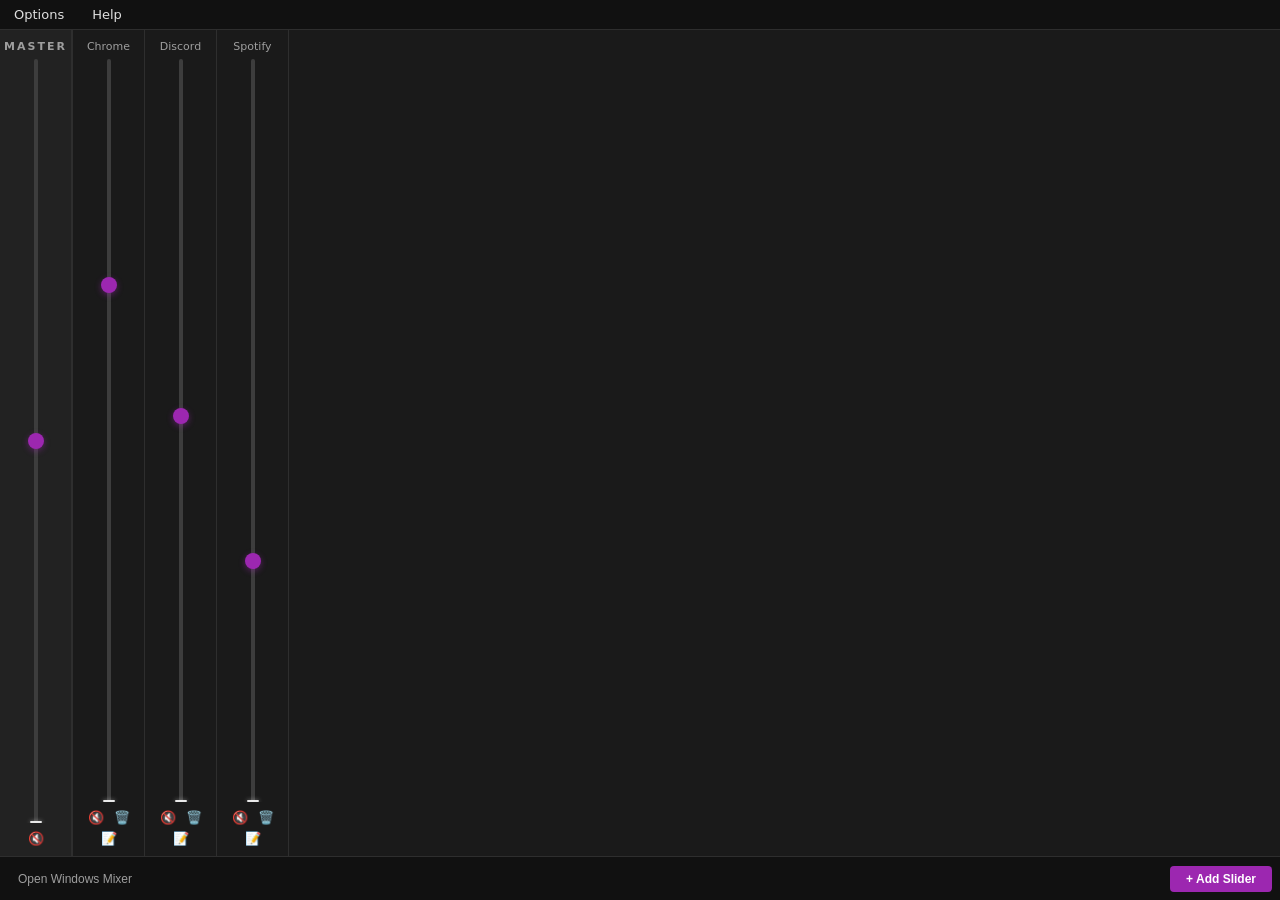
==== ui/web/index.html @ 1dc82b48 "feature: add com port detection in settings" ====
<!DOCTYPE html>
<html lang="en">
<head>
  <meta charset="UTF-8">
  <title>Blaudio</title>
  <link rel="stylesheet" href="style.css">
</head>
<body>
<div id="app">

  <!-- ── Menu bar ─────────────────────────────────────────────── -->
  <nav id="menubar">
    <div class="menu-entry">
      <span>Options</span>
      <div class="menu-drop">
        <button class="menu-action" onclick="blaudio.openSettings()">Settings</button>
        <div class="menu-sep"></div>
        <button class="menu-action" onclick="blaudio.quit()">Quit</button>
      </div>
    </div>
    <div class="menu-entry">
      <span>Help</span>
      <div class="menu-drop">
        <button class="menu-action" onclick="blaudio.about()">About</button>
      </div>
    </div>
  </nav>

  <!-- ── Mixer ────────────────────────────────────────────────── -->
  <main id="mixer">

    <!-- Master slider -->
    <div id="master-panel">
      <span class="slider-label master-label">MASTER</span>
      <div class="slider-wrapper">
        <div class="vu-meter" id="master-vu">
          <div class="vu-bar"></div>
          <div class="vu-peak"></div>
        </div>
        <span class="vol-readout"></span>
        <input id="master-slider" type="range" class="vslider"
               min="0" max="100" value="50"
               oninput="blaudio.setMasterVolume(this.value)">
      </div>
      <div class="slider-controls">
        <button id="master-mute-btn" class="icon-btn mute-btn"
                title="Mute" onclick="blaudio.toggleMasterMute()">🔇</button>
      </div>
    </div>

    <div class="panel-divider"></div>

    <!-- Dynamic sliders -->
    <section id="sliders-section">
      <div id="sliders-scroll">
        <div id="sliders-container">
          <!-- populated by app.js -->
        </div>
      </div>
    </section>

  </main>

  <!-- ── Toolbar ──────────────────────────────────────────────── -->
  <footer id="toolbar">
    <button class="btn-flat" onclick="blaudio.openMixer()">Open Windows Mixer</button>
    <span class="spacer"></span>
    <button class="btn-accent" onclick="blaudio.openAddSliderDialog()">+ Add Slider</button>
  </footer>

</div>

<!-- ── Toast ────────────────────────────────────────────────── -->
<div id="toast"></div>

<!-- ── Add Slider dialog ─────────────────────────────────────── -->
<div id="overlay" class="hidden" onclick="blaudio.closeModal(event)">
  <div id="dialog">
    <h3 id="dialog-title">Add Slider</h3>

    <label>Name</label>
    <input id="slider-name" class="dialog-input" type="text" placeholder="e.g. Gaming">

    <label>Applications</label>
    <div id="app-list"></div>

    <label>Hardware knob</label>
    <div class="detect-row">
      <span id="knob-index-label" class="detect-label">None</span>
      <button type="button" class="btn-flat detect-btn" id="knob-detect-btn"
              onclick="blaudio._startKnobDetection()">Detect</button>
      <button type="button" class="btn-flat" id="knob-clear-btn"
              onclick="blaudio._clearKnobIndex()">Clear</button>
    </div>

    <label>Hardware mute button</label>
    <div class="detect-row">
      <span id="button-index-label" class="detect-label">None</span>
      <button type="button" class="btn-flat detect-btn" id="button-detect-btn"
              onclick="blaudio._startButtonDetection()">Detect</button>
      <button type="button" class="btn-flat" id="button-clear-btn"
              onclick="blaudio._clearButtonIndex()">Clear</button>
    </div>

    <div class="dialog-actions">
      <button class="btn-flat" onclick="blaudio.closeModal()">Cancel</button>
      <button id="dialog-confirm-btn" class="btn-accent" onclick="blaudio.confirmSlider()">Add</button>
    </div>
  </div>
</div>

<!-- ── Settings panel ─────────────────────────────────────────── -->
<div id="settings-overlay" class="hidden" onclick="blaudio.closeSettings(event)">
  <div id="settings-dialog">
    <h3>Settings</h3>

    <label>Theme</label>
    <div id="theme-picker"><!-- populated by app.js --></div>

    <label>Slider layout</label>
    <div id="layout-picker">
      <button class="layout-opt" data-layout="vertical" onclick="blaudio.setLayout('vertical')">
        <span class="layout-preview layout-preview-v"><i></i><i></i><i></i></span>
        Vertical
      </button>
      <button class="layout-opt" data-layout="horizontal" onclick="blaudio.showToast('Horizontal layout coming soon')">
        <span class="layout-preview layout-preview-h"><i></i><i></i><i></i></span>
        Horizontal
      </button>
    </div>

    <label>Device</label>
    <div id="port-detect-section"><!-- populated by settings.js --></div>

    <div class="dialog-actions">
      <button class="btn-accent" onclick="blaudio.closeSettings()">Done</button>
    </div>
  </div>
</div>

<!-- Load order matters: state must be defined before modules extend it. -->
<script src="js/state.js"></script>
<script src="js/utils.js"></script>
<script src="js/api_bridge.js"></script>
<script src="js/vu_meter.js"></script>
<script src="js/master_slider.js"></script>
<script src="js/sliders.js"></script>
<script src="js/dialogs.js"></script>
<script src="js/settings.js"></script>
<script src="app.js"></script>
</body>
</html>
---- ui/web/style.css ----
/* ── Design tokens ──────────────────────────────────────────────── */
:root {
  --bg-primary:   #1a1a1a;
  --bg-secondary: #222222;
  --bg-hover:     #2a2a2a;
  --bg-toolbar:   #111111;
  --bg-input:     #2d2d2d;

  --accent:       #9C27B0;
  --accent-rgb:   156, 39, 176;
  --accent-hover: #AB47BC;
  --danger:       #e53935;

  --text-primary:   #e0e0e0;
  --text-secondary: #9e9e9e;
  --text-muted:     #4a4a4a;

  --divider:      #2e2e2e;
  --slider-track: #3d3d3d;

  --radius: 4px;
  --ease:   0.15s ease;

  --vu-low:    #00e676;
  --vu-mid:    #ffee58;
  --vu-hi:     #ff9800;
  --vu-peak:   #f44336;
  --vu-tick:   rgba(255,255,255,0.9);
  --vu-tick-glow: rgba(255,255,255,0.5);
}

/* ── Reset ──────────────────────────────────────────────────────── */
*, *::before, *::after { box-sizing: border-box; margin: 0; padding: 0; }

body {
  background: var(--bg-primary);
  color: var(--text-primary);
  font-family: -apple-system, system-ui, 'Segoe UI', sans-serif;
  font-size: 13px;
  height: 100vh;
  overflow: hidden;
  user-select: none;
  -webkit-user-select: none;
}

/* ── App shell ──────────────────────────────────────────────────── */
#app {
  display: flex;
  flex-direction: column;
  height: 100vh;
}

/* ── Menu bar ───────────────────────────────────────────────────── */
#menubar {
  background: var(--bg-toolbar);
  border-bottom: 1px solid var(--divider);
  display: flex;
  height: 30px;
  flex-shrink: 0;
  position: relative;
  z-index: 10;
}

.menu-entry {
  position: relative;
  display: flex;
  align-items: center;
  padding: 0 14px;
  cursor: default;
  color: var(--text-primary);
  font-size: 13px;
}
.menu-entry:hover { background: rgba(255,255,255,0.07); }

.menu-drop {
  display: none;
  position: absolute;
  top: 100%;
  left: 0;
  min-width: 160px;
  background: var(--bg-secondary);
  border: 1px solid var(--divider);
  border-radius: var(--radius);
  box-shadow: 0 8px 24px rgba(0,0,0,0.6);
  padding: 4px 0;
}
.menu-entry:hover .menu-drop { display: block; }

.menu-action {
  display: block;
  width: 100%;
  padding: 8px 16px;
  background: none;
  border: none;
  color: var(--text-primary);
  font-size: 13px;
  text-align: left;
  cursor: pointer;
}
.menu-action:hover:not(:disabled) { background: rgba(var(--accent-rgb), 0.18); color: #fff; }
.menu-action:disabled { color: var(--text-muted); cursor: default; }

.menu-sep { height: 1px; background: var(--divider); margin: 4px 0; }

/* ── Mixer ──────────────────────────────────────────────────────── */
#mixer {
  flex: 1;
  display: flex;
  min-height: 0;
}

/* Master panel */
#master-panel {
  width: 72px;
  min-width: 72px;
  flex-shrink: 0;
  display: flex;
  flex-direction: column;
  align-items: center;
  padding: 10px 4px 8px;
  background: var(--bg-secondary);
  border-right: 1px solid var(--divider);
}

.master-label {
  font-size: 9px;
  letter-spacing: 2px;
  font-weight: 700;
  color: var(--accent);
  flex-shrink: 0;
  margin-bottom: 8px;
}

.panel-divider {
  width: 1px;
  background: var(--divider);
  flex-shrink: 0;
}

/* Sliders scroll area */
#sliders-section {
  flex: 1;
  display: flex;
  overflow: hidden;
}

#sliders-scroll {
  flex: 1;
  overflow-x: auto;
  overflow-y: hidden;
}

#sliders-scroll::-webkit-scrollbar        { height: 4px; }
#sliders-scroll::-webkit-scrollbar-track  { background: var(--bg-primary); }
#sliders-scroll::-webkit-scrollbar-thumb  { background: var(--accent); border-radius: 2px; }

#sliders-container {
  display: flex;
  height: 100%;
}

/* Dynamic slider columns */
.slider-col {
  width: 72px;
  min-width: 72px;
  flex-shrink: 0;
  display: flex;
  flex-direction: column;
  align-items: center;
  padding: 10px 4px 8px;
  border-right: 1px solid var(--divider);
  transition: background var(--ease);
}
.slider-col:hover { background: var(--bg-hover); }

.slider-label {
  font-size: 11px;
  color: var(--text-secondary);
  overflow: hidden;
  text-overflow: ellipsis;
  white-space: nowrap;
  max-width: 64px;
  text-align: center;
  flex-shrink: 0;
  margin-bottom: 6px;
  transition: color var(--ease);
}
.slider-col.muted .slider-label { color: var(--text-muted); }

/* Slider wrapper */
.slider-wrapper {
  flex: 1;
  display: flex;
  align-items: center;
  justify-content: center;
  min-height: 0;
  width: 100%;
  /* Establishes a size containment context so the child vslider can use
     cqh (container-query height) to fill this wrapper without JS.       */
  container-type: size;
}

/* ── Vertical range input ───────────────────────────────────────── */
.vslider {
  writing-mode: vertical-lr;
  direction: rtl;
  -webkit-appearance: none;
  appearance: none;
  background: transparent;
  cursor: pointer;
  padding: 0;
  /* In writing-mode:vertical-lr, CSS height = physical width (visual thickness)
     and CSS width = physical height (visual length).
     100cqh = 100% of the .slider-wrapper container's physical height, which
     resolves to the visual length we want — no JS needed.                       */
  height: 100%;
  /* width: 100cqh; */
}

.vslider::-webkit-slider-runnable-track {
  background: var(--slider-track);
  /* height here = physical width of the track (its visual thickness).
     width:4px would set the inline/vertical dimension to 4px, making the
     track only 4px tall — wrong. height:4px gives a 4px-thick track.      */
  /* height: 4px; */
  border-radius: 10px;
  width: 4px;
}

.vslider::-webkit-slider-thumb {
  -webkit-appearance: none;
  width: 16px;
  height: 16px;
  border-radius: 50%;
  background: var(--accent);
  cursor: pointer;
  box-shadow: 0 2px 6px rgba(var(--accent-rgb), 0.45);
  transition: transform var(--ease), box-shadow var(--ease);
  margin-left: -6px;
  
}
.vslider:hover::-webkit-slider-thumb {
  transform: scale(1.25);
  box-shadow: 0 2px 12px rgba(var(--accent-rgb), 0.65);
}
.vslider:disabled { cursor: not-allowed; opacity: 0.35; }

/* ── VU Meter ───────────────────────────────────────────────────── */
.slider-wrapper { position: relative; }

.vu-meter {
  position: absolute;
  inset: 0;
  pointer-events: none;
  overflow: hidden;
}

/* Bar: full-height element scaled from 0→1 at the bottom.
   Gradient covers the full extent so green/yellow/red always
   appear at the correct intensity levels regardless of peak value. */
.vu-bar {
  position: absolute;
  bottom: 0; left: 50%;
  width: 6px; height: 100%;
  transform-origin: bottom center;
  transform: translateX(-50%) scaleY(0);
  will-change: transform;
  transition: transform 0.04s linear;
  border-radius: 3px 3px 0 0;
  background: linear-gradient(
    to top,
    var(--vu-low)  0%, var(--vu-low)  55%,
    var(--vu-mid)  72%,
    var(--vu-hi)   86%,
    var(--vu-peak) 100%
  );
}

/* Peak-hold tick — floats at the highest recent level, then falls */
.vu-peak {
  position: absolute;
  left: 50%;
  bottom: 0%;
  width: 12px; height: 2px;
  border-radius: 1px;
  transform: translateX(-50%);
  background: var(--vu-tick);
  box-shadow: 0 0 4px var(--vu-tick-glow);
  will-change: bottom;
  transition: bottom 0.4s ease-out;
}

/* Horizontal layout overrides */
body.layout-horizontal .vu-bar {
  bottom: auto; top: 50%; left: 0;
  width: 100%; height: 6px;
  transform-origin: left center;
  transform: translateY(-50%) scaleX(0);
  border-radius: 0 3px 3px 0;
  background: linear-gradient(
    to right,
    var(--vu-low)  0%, var(--vu-low)  55%,
    var(--vu-mid)  72%,
    var(--vu-hi)   86%,
    var(--vu-peak) 100%
  );
  transition: transform 0.04s linear;
}
body.layout-horizontal .vu-peak {
  bottom: auto; top: 50%; left: 0%;
  width: 2px; height: 12px;
  transform: translateY(-50%);
  transition: left 0.4s ease-out;
}

/* ── Volume readout ─────────────────────────────────────────────── */
.vol-readout {
  position: absolute;
  left: 50%; top: 50%;
  transform: translate(-50%, -50%);
  font-size: 12px; font-weight: 700;
  color: #fff;
  background: rgba(0,0,0,0.55);
  padding: 3px 7px;
  border-radius: 4px;
  opacity: 0;
  transition: opacity 0.15s ease;
  pointer-events: none;
  z-index: 5;
  white-space: nowrap;
}
.vol-readout.visible { opacity: 1; }

/* ── Drag-to-reorder ────────────────────────────────────────────── */
.slider-label         { cursor: grab; }
.slider-label:active  { cursor: grabbing; }
.slider-col.dragging  { opacity: 0.25; cursor: grabbing; }

/* ── Slider controls ────────────────────────────────────────────── */
.slider-controls {
  display: flex;
  flex-wrap: wrap;
  align-items: center;
  justify-content: center;
  flex-shrink: 0;
  margin-top: 6px;
  gap: 2px;
  width: 100%;
}

.icon-btn {
  background: none;
  border: none;
  cursor: pointer;
  font-size: 13px;
  line-height: 1;
  padding: 3px 4px;
  border-radius: var(--radius);
  color: var(--text-muted);
  transition: color var(--ease), background var(--ease);
}
.icon-btn:hover {
  background: rgba(255,255,255,0.08);
  color: var(--text-primary);
}
.icon-btn.mute-btn.active { color: var(--danger); }

/* ── Toolbar ────────────────────────────────────────────────────── */
#toolbar {
  height: 44px;
  background: var(--bg-toolbar);
  border-top: 1px solid var(--divider);
  display: flex;
  align-items: center;
  padding: 0 8px;
  gap: 8px;
  flex-shrink: 0;
}

.spacer { flex: 1; }

.btn-flat {
  background: none;
  border: none;
  color: var(--text-secondary);
  font-size: 12px;
  cursor: pointer;
  padding: 6px 10px;
  border-radius: var(--radius);
  transition: color var(--ease), background var(--ease);
}
.btn-flat:hover { color: var(--text-primary); background: rgba(255,255,255,0.06); }

.btn-accent {
  background: var(--accent);
  color: #fff;
  border: none;
  font-size: 12px;
  font-weight: 600;
  cursor: pointer;
  padding: 6px 16px;
  border-radius: var(--radius);
  transition: background var(--ease), box-shadow var(--ease);
}
.btn-accent:hover {
  background: var(--accent-hover);
  box-shadow: 0 2px 10px rgba(var(--accent-rgb), 0.45);
}

/* ── Toast ──────────────────────────────────────────────────────── */
#toast {
  position: fixed;
  bottom: 54px;
  left: 50%;
  transform: translateX(-50%);
  background: var(--accent);
  color: #fff;
  padding: 7px 18px;
  border-radius: 20px;
  font-size: 12px;
  pointer-events: none;
  opacity: 0;
  transition: opacity 0.2s ease;
  z-index: 200;
  white-space: nowrap;
  box-shadow: 0 4px 14px rgba(var(--accent-rgb), 0.5);
}
#toast.visible { opacity: 0.95; }

/* ── Dialog ─────────────────────────────────────────────────────── */
#overlay {
  position: fixed;
  inset: 0;
  background: rgba(0,0,0,0.65);
  display: flex;
  align-items: center;
  justify-content: center;
  z-index: 100;
}
#overlay.hidden { display: none; }

#dialog {
  background: var(--bg-secondary);
  border: 1px solid var(--divider);
  border-radius: 8px;
  padding: 24px;
  width: 340px;
  max-height: 80vh;
  overflow-y: auto;
  display: flex;
  flex-direction: column;
  gap: 8px;
}
#dialog h3 { font-size: 15px; font-weight: 600; margin-bottom: 4px; }

#dialog label {
  font-size: 9px;
  letter-spacing: 1.5px;
  text-transform: uppercase;
  color: var(--accent);
  font-weight: 700;
  margin-top: 4px;
}

.dialog-input, .dialog-select {
  width: 100%;
  background: var(--bg-input);
  border: 1px solid var(--divider);
  border-radius: var(--radius);
  color: var(--text-primary);
  font-size: 13px;
  padding: 8px 10px;
  outline: none;
  transition: border-color var(--ease);
}
.dialog-input:focus, .dialog-select:focus { border-color: var(--accent); }
.dialog-select { cursor: pointer; }

#app-list {
  background: var(--bg-input);
  border: 1px solid var(--divider);
  border-radius: var(--radius);
  max-height: 180px;
  overflow-y: auto;
}
#app-list::-webkit-scrollbar       { width: 4px; }
#app-list::-webkit-scrollbar-track { background: transparent; }
#app-list::-webkit-scrollbar-thumb { background: var(--accent); border-radius: 2px; }

.app-entry {
  display: flex;
  align-items: center;
  gap: 10px;
  padding: 7px 10px;
  cursor: pointer;
  font-size: 12px;
  color: var(--text-primary);
  transition: background var(--ease);
}
.app-entry:hover { background: rgba(255,255,255,0.05); }
.app-entry input[type="checkbox"] {
  accent-color: var(--accent);
  width: 14px;
  height: 14px;
  cursor: pointer;
  flex-shrink: 0;
}

.dialog-actions {
  display: flex;
  justify-content: flex-end;
  gap: 8px;
  margin-top: 8px;
}

/* ═══════════════════════════════════════════════════════════════════
   THEMES
═══════════════════════════════════════════════════════════════════ */

/* ── Light ───────────────────────────────────────────────────────── */
[data-theme="light"] {
  --bg-primary:     #f4f4f5;
  --bg-secondary:   #ffffff;
  --bg-hover:       #eaeaec;
  --bg-toolbar:     #e2e2e6;
  --bg-input:       #ededf0;
  --accent:         #9C27B0;
  --accent-rgb:     156, 39, 176;
  --accent-hover:   #7B1FA2;
  --danger:         #d32f2f;
  --text-primary:   #1a1a1a;
  --text-secondary: #5a5a5a;
  --text-muted:     #b4b4b4;
  --divider:        #d4d4d8;
  --slider-track:   #c8c8cc;

  --vu-low:    #00c853;
  --vu-mid:    #f9a825;
  --vu-hi:     #e65100;
  --vu-peak:   #c62828;
  --vu-tick:   rgba(30,30,30,0.85);
  --vu-tick-glow: rgba(0,0,0,0.2);
}
[data-theme="light"] .menu-entry:hover                { background: rgba(0,0,0,0.06); }
[data-theme="light"] .menu-drop                       { box-shadow: 0 8px 24px rgba(0,0,0,0.12); }
[data-theme="light"] .menu-action:hover:not(:disabled){ background: rgba(var(--accent-rgb),0.1); }
[data-theme="light"] .slider-col:hover                { background: rgba(0,0,0,0.04); }
[data-theme="light"] .icon-btn:hover                  { background: rgba(0,0,0,0.07); }
[data-theme="light"] .btn-flat:hover                  { background: rgba(0,0,0,0.06); }
[data-theme="light"] .app-entry:hover                 { background: rgba(0,0,0,0.04); }
[data-theme="light"] #overlay                         { background: rgba(0,0,0,0.35); }
[data-theme="light"] #settings-overlay               { background: rgba(0,0,0,0.35); }

/* ── Ocean ───────────────────────────────────────────────────────── */
[data-theme="ocean"] {
  --bg-primary:     #0d1b2a;
  --bg-secondary:   #0f2236;
  --bg-hover:       #163047;
  --bg-toolbar:     #080e18;
  --bg-input:       #163047;
  --accent:         #00BCD4;
  --accent-rgb:     0, 188, 212;
  --accent-hover:   #26C6DA;
  --danger:         #ef5350;
  --text-primary:   #d6eeff;
  --text-secondary: #6aabcc;
  --text-muted:     #2a4a6a;
  --divider:        #18354f;
  --slider-track:   #18354f;

  --vu-low:    #00e5ff;
  --vu-mid:    #fff176;
  --vu-hi:     #ff9800;
  --vu-peak:   #ef5350;
}

/* ── Synthwave ───────────────────────────────────────────────────── */
[data-theme="synthwave"] {
  --bg-primary:     #0a0010;
  --bg-secondary:   #110022;
  --bg-hover:       #1d0038;
  --bg-toolbar:     #050008;
  --bg-input:       #16002a;
  --accent:         #e040fb;
  --accent-rgb:     224, 64, 251;
  --accent-hover:   #ea80fc;
  --danger:         #ff5370;
  --text-primary:   #f0e0ff;
  --text-secondary: #b080d0;
  --text-muted:     #5a2878;
  --divider:        #280050;
  --slider-track:   #200040;

  --vu-low:    #00ff9f;
  --vu-mid:    #f9f871;
  --vu-hi:     #e040fb;
  --vu-peak:   #ff1744;
}
/* scanline shimmer */
[data-theme="synthwave"] body::before {
  content: '';
  position: fixed;
  inset: 0;
  background: repeating-linear-gradient(
    0deg,
    transparent,
    transparent 2px,
    rgba(224, 64, 251, 0.018) 2px,
    rgba(224, 64, 251, 0.018) 4px
  );
  pointer-events: none;
  z-index: 999;
}
[data-theme="synthwave"] .master-label {
  text-shadow: 0 0 8px var(--accent), 0 0 20px rgba(var(--accent-rgb), 0.6);
}
[data-theme="synthwave"] .vslider::-webkit-slider-thumb {
  box-shadow: 0 0 8px rgba(var(--accent-rgb), 0.9), 0 0 22px rgba(var(--accent-rgb), 0.5);
}
[data-theme="synthwave"] #menubar {
  border-bottom-color: rgba(var(--accent-rgb), 0.5);
  box-shadow: 0 1px 16px rgba(var(--accent-rgb), 0.15);
}
[data-theme="synthwave"] #toolbar {
  border-top-color: rgba(var(--accent-rgb), 0.5);
  box-shadow: 0 -1px 16px rgba(var(--accent-rgb), 0.15);
}
[data-theme="synthwave"] .btn-accent              { box-shadow: 0 0 12px rgba(var(--accent-rgb), 0.5); }
[data-theme="synthwave"] .btn-accent:hover        { box-shadow: 0 0 22px rgba(var(--accent-rgb), 0.75); }
[data-theme="synthwave"] #toast                   { box-shadow: 0 0 18px rgba(var(--accent-rgb), 0.7); }

/* ═══════════════════════════════════════════════════════════════════
   HORIZONTAL LAYOUT
═══════════════════════════════════════════════════════════════════ */

body.layout-horizontal #mixer         { flex-direction: column; }
body.layout-horizontal .panel-divider { width: 100%; height: 1px; min-height: 1px; }

/* Master and slider rows share the same row shape */
body.layout-horizontal #master-panel,
body.layout-horizontal .slider-col {
  width: 100%;
  min-width: 0;
  height: 58px;
  min-height: 58px;
  flex-direction: row;
  align-items: center;
  padding: 0 12px;
  border-right: none;
  border-bottom: 1px solid var(--divider);
  gap: 10px;
}

/* Labels: fixed-width right-aligned column */
body.layout-horizontal .slider-label {
  width: 80px;
  min-width: 80px;
  max-width: 80px;
  text-align: right;
  margin-bottom: 0;
}

/* Wrapper expands to fill row */
body.layout-horizontal .slider-wrapper {
  flex: 1;
  height: 36px;
  min-height: 0;
  container-type: inline-size;
}

/* Range input: switch to horizontal writing mode */
body.layout-horizontal .vslider {
  writing-mode: horizontal-tb;
  direction: ltr;
  -webkit-appearance: none;
  appearance: none;
  width: 100%;
  height: auto;
}
body.layout-horizontal .vslider::-webkit-slider-runnable-track {
  height: 4px;
  width: auto;
}
body.layout-horizontal .vslider::-webkit-slider-thumb {
  margin-left: 0;
  margin-top: -6px; /* (16px thumb − 4px track) / 2 */
}

/* Controls: inline, no top margin */
body.layout-horizontal .slider-controls {
  margin-top: 0;
  margin-left: 4px;
  flex-wrap: nowrap;
}

/* Scroll: vertical */
body.layout-horizontal #sliders-section { flex: 1; overflow: hidden; }
body.layout-horizontal #sliders-scroll  { overflow-x: hidden; overflow-y: auto; height: 100%; }
body.layout-horizontal #sliders-scroll::-webkit-scrollbar        { width: 4px; }
body.layout-horizontal #sliders-scroll::-webkit-scrollbar-track  { background: var(--bg-primary); }
body.layout-horizontal #sliders-scroll::-webkit-scrollbar-thumb  { background: var(--accent); border-radius: 2px; }
body.layout-horizontal #sliders-container { flex-direction: column; height: auto; width: 100%; }

/* ═══════════════════════════════════════════════════════════════════
   SETTINGS PANEL
═══════════════════════════════════════════════════════════════════ */

#settings-overlay {
  position: fixed;
  inset: 0;
  background: rgba(0,0,0,0.65);
  display: flex;
  align-items: center;
  justify-content: center;
  z-index: 100;
}
#settings-overlay.hidden { display: none; }

#settings-dialog {
  background: var(--bg-secondary);
  border: 1px solid var(--divider);
  border-radius: 8px;
  padding: 24px;
  width: 360px;
  max-height: 80vh;
  overflow-y: auto;
  display: flex;
  flex-direction: column;
  gap: 8px;
}
#settings-dialog h3 { font-size: 15px; font-weight: 600; margin-bottom: 4px; }
#settings-dialog label {
  font-size: 9px;
  letter-spacing: 1.5px;
  text-transform: uppercase;
  color: var(--accent);
  font-weight: 700;
  margin-top: 6px;
}

/* Theme cards */
#theme-picker {
  display: grid;
  grid-template-columns: 1fr 1fr;
  gap: 8px;
}

.theme-card {
  display: flex;
  flex-direction: column;
  align-items: center;
  gap: 6px;
  padding: 8px;
  background: var(--bg-input);
  border: 2px solid var(--divider);
  border-radius: 6px;
  cursor: pointer;
  color: var(--text-primary);
  font-size: 11px;
  font-weight: 500;
  transition: border-color var(--ease), background var(--ease);
}
.theme-card:hover  { border-color: var(--accent); background: var(--bg-hover); }
.theme-card.active { border-color: var(--accent); }

.theme-swatch {
  display: block;
  width: 100%;
  height: 30px;
  border-radius: 4px;
}

/* Layout picker */
#layout-picker { display: flex; gap: 8px; }

.layout-opt {
  flex: 1;
  display: flex;
  flex-direction: column;
  align-items: center;
  gap: 6px;
  padding: 10px 8px;
  background: var(--bg-input);
  border: 2px solid var(--divider);
  border-radius: 6px;
  cursor: pointer;
  color: var(--text-primary);
  font-size: 11px;
  font-weight: 500;
  transition: border-color var(--ease), background var(--ease);
}
.layout-opt:hover  { border-color: var(--accent); background: var(--bg-hover); }
.layout-opt.active { border-color: var(--accent); }

/* CSS mini-previews for layout buttons */
.layout-preview { display: flex; gap: 4px; height: 30px; width: 54px; }
.layout-preview i { display: block; border-radius: 2px; background: var(--accent); opacity: 0.8; }

.layout-preview-v               { flex-direction: row; align-items: flex-end; }
.layout-preview-v i             { width: 14px; }
.layout-preview-v i:nth-child(1){ height: 60%; }
.layout-preview-v i:nth-child(2){ height: 100%; }
.layout-preview-v i:nth-child(3){ height: 40%; }

.layout-preview-h               { flex-direction: column; justify-content: center; align-items: flex-start; gap: 4px; }
.layout-preview-h i             { height: 7px; }
.layout-preview-h i:nth-child(1){ width: 65%; }
.layout-preview-h i:nth-child(2){ width: 100%; }
.layout-preview-h i:nth-child(3){ width: 50%; }

/* ── Hardware button detect row ─────────────────────────────────── */
.detect-row   { display: flex; align-items: center; gap: 8px; }
.detect-label { flex: 1; font-size: 0.85rem; color: var(--text-muted, #888); }

.detect-btn.detecting {
  color: var(--accent);
  border-color: var(--accent);
  animation: detect-pulse 1s ease-in-out infinite;
}

@keyframes detect-pulse {
  0%, 100% { opacity: 1; }
  50%       { opacity: 0.45; }
}
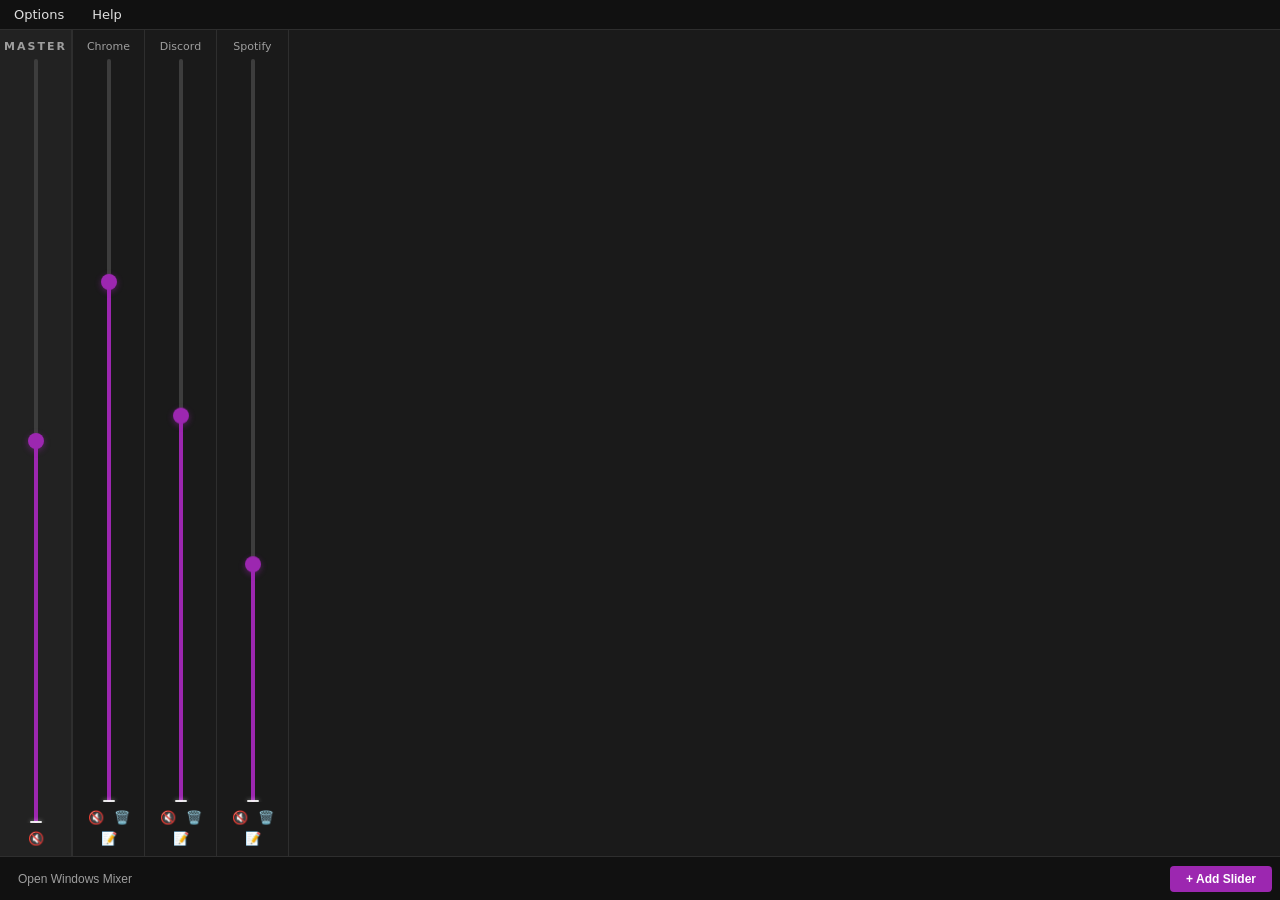
==== commit 3102b9fd: "refactor: switch to noUiSlider" ====
--- a/ui/web/index.html
+++ b/ui/web/index.html
@@ -3,6 +3,7 @@
 <head>
   <meta charset="UTF-8">
   <title>Blaudio</title>
+  <link rel="stylesheet" href="vendor/nouislider.min.css">
   <link rel="stylesheet" href="style.css">
 </head>
 <body>
@@ -38,9 +39,7 @@
           <div class="vu-peak"></div>
         </div>
         <span class="vol-readout"></span>
-        <input id="master-slider" type="range" class="vslider"
-               min="0" max="100" value="50"
-               oninput="blaudio.setMasterVolume(this.value)">
+        <div id="master-slider" class="vslider"></div>
       </div>
       <div class="slider-controls">
         <button id="master-mute-btn" class="icon-btn mute-btn"
@@ -139,6 +138,7 @@
 </div>
 
 <!-- Load order matters: state must be defined before modules extend it. -->
+<script src="vendor/nouislider.min.js"></script>
 <script src="js/state.js"></script>
 <script src="js/utils.js"></script>
 <script src="js/api_bridge.js"></script>
--- a/ui/web/vendor/nouislider.min.css
+++ b/ui/web/vendor/nouislider.min.css
@@ -0,0 +1 @@
+.noUi-target,.noUi-target *{-webkit-touch-callout:none;-webkit-tap-highlight-color:transparent;-webkit-user-select:none;-ms-touch-action:none;touch-action:none;-ms-user-select:none;-moz-user-select:none;user-select:none;-moz-box-sizing:border-box;box-sizing:border-box}.noUi-target{position:relative}.noUi-base,.noUi-connects{width:100%;height:100%;position:relative;z-index:1}.noUi-connects{overflow:hidden;z-index:0}.noUi-connect,.noUi-origin{will-change:transform;position:absolute;z-index:1;top:0;right:0;height:100%;width:100%;-ms-transform-origin:0 0;-webkit-transform-origin:0 0;-webkit-transform-style:preserve-3d;transform-origin:0 0;transform-style:flat}.noUi-txt-dir-rtl.noUi-horizontal .noUi-origin{left:0;right:auto}.noUi-vertical .noUi-origin{top:-100%;width:0}.noUi-horizontal .noUi-origin{height:0}.noUi-handle{-webkit-backface-visibility:hidden;backface-visibility:hidden;position:absolute}.noUi-touch-area{height:100%;width:100%}.noUi-state-tap .noUi-connect,.noUi-state-tap .noUi-origin{-webkit-transition:transform .3s;transition:transform .3s}.noUi-state-drag *{cursor:inherit!important}.noUi-horizontal{height:18px}.noUi-horizontal .noUi-handle{width:34px;height:28px;right:-17px;top:-6px}.noUi-vertical{width:18px}.noUi-vertical .noUi-handle{width:28px;height:34px;right:-6px;bottom:-17px}.noUi-txt-dir-rtl.noUi-horizontal .noUi-handle{left:-17px;right:auto}.noUi-target{background:#FAFAFA;border-radius:4px;border:1px solid #D3D3D3;box-shadow:inset 0 1px 1px #F0F0F0,0 3px 6px -5px #BBB}.noUi-connects{border-radius:3px}.noUi-connect{background:#3FB8AF}.noUi-draggable{cursor:ew-resize}.noUi-vertical .noUi-draggable{cursor:ns-resize}.noUi-handle{border:1px solid #D9D9D9;border-radius:3px;background:#FFF;cursor:default;box-shadow:inset 0 0 1px #FFF,inset 0 1px 7px #EBEBEB,0 3px 6px -3px #BBB}.noUi-active{box-shadow:inset 0 0 1px #FFF,inset 0 1px 7px #DDD,0 3px 6px -3px #BBB}.noUi-handle:after,.noUi-handle:before{content:"";display:block;position:absolute;height:14px;width:1px;background:#E8E7E6;left:14px;top:6px}.noUi-handle:after{left:17px}.noUi-vertical .noUi-handle:after,.noUi-vertical .noUi-handle:before{width:14px;height:1px;left:6px;top:14px}.noUi-vertical .noUi-handle:after{top:17px}[disabled] .noUi-connect{background:#B8B8B8}[disabled] .noUi-handle,[disabled].noUi-handle,[disabled].noUi-target{cursor:not-allowed}.noUi-pips,.noUi-pips *{-moz-box-sizing:border-box;box-sizing:border-box}.noUi-pips{position:absolute;color:#999}.noUi-value{position:absolute;white-space:nowrap;text-align:center}.noUi-value-sub{color:#ccc;font-size:10px}.noUi-marker{position:absolute;background:#CCC}.noUi-marker-sub{background:#AAA}.noUi-marker-large{background:#AAA}.noUi-pips-horizontal{padding:10px 0;height:80px;top:100%;left:0;width:100%}.noUi-value-horizontal{-webkit-transform:translate(-50%,50%);transform:translate(-50%,50%)}.noUi-rtl .noUi-value-horizontal{-webkit-transform:translate(50%,50%);transform:translate(50%,50%)}.noUi-marker-horizontal.noUi-marker{margin-left:-1px;width:2px;height:5px}.noUi-marker-horizontal.noUi-marker-sub{height:10px}.noUi-marker-horizontal.noUi-marker-large{height:15px}.noUi-pips-vertical{padding:0 10px;height:100%;top:0;left:100%}.noUi-value-vertical{-webkit-transform:translate(0,-50%);transform:translate(0,-50%);padding-left:25px}.noUi-rtl .noUi-value-vertical{-webkit-transform:translate(0,50%);transform:translate(0,50%)}.noUi-marker-vertical.noUi-marker{width:5px;height:2px;margin-top:-1px}.noUi-marker-vertical.noUi-marker-sub{width:10px}.noUi-marker-vertical.noUi-marker-large{width:15px}.noUi-tooltip{display:block;position:absolute;border:1px solid #D9D9D9;border-radius:3px;background:#fff;color:#000;padding:5px;text-align:center;white-space:nowrap}.noUi-horizontal .noUi-tooltip{-webkit-transform:translate(-50%,0);transform:translate(-50%,0);left:50%;bottom:120%}.noUi-vertical .noUi-tooltip{-webkit-transform:translate(0,-50%);transform:translate(0,-50%);top:50%;right:120%}.noUi-horizontal .noUi-origin>.noUi-tooltip{-webkit-transform:translate(50%,0);transform:translate(50%,0);left:auto;bottom:10px}.noUi-vertical .noUi-origin>.noUi-tooltip{-webkit-transform:translate(0,-18px);transform:translate(0,-18px);top:auto;right:28px}
--- a/ui/web/style.css
+++ b/ui/web/style.css
@@ -200,50 +200,80 @@
   container-type: size;
 }
 
-/* ── Vertical range input ───────────────────────────────────────── */
+/* ── noUiSlider overrides ───────────────────────────────────────── */
+
+/* .vslider is the noUiSlider target element */
 .vslider {
-  writing-mode: vertical-lr;
-  direction: rtl;
-  -webkit-appearance: none;
-  appearance: none;
-  background: transparent;
-  cursor: pointer;
-  padding: 0;
-  /* In writing-mode:vertical-lr, CSS height = physical width (visual thickness)
-     and CSS width = physical height (visual length).
-     100cqh = 100% of the .slider-wrapper container's physical height, which
-     resolves to the visual length we want — no JS needed.                       */
-  height: 100%;
-  /* width: 100cqh; */
-}
-
-.vslider::-webkit-slider-runnable-track {
-  background: var(--slider-track);
-  /* height here = physical width of the track (its visual thickness).
-     width:4px would set the inline/vertical dimension to 4px, making the
-     track only 4px tall — wrong. height:4px gives a 4px-thick track.      */
-  /* height: 4px; */
+  height: 100%;   /* fills .slider-wrapper vertically */
+}
+
+/* Track */
+.noUi-target {
+  background:    var(--slider-track);
+  border:        none;
   border-radius: 10px;
+  box-shadow:    none;
+}
+
+/* Vertical track: match our 4px thickness */
+.noUi-vertical {
   width: 4px;
 }
 
-.vslider::-webkit-slider-thumb {
-  -webkit-appearance: none;
-  width: 16px;
-  height: 16px;
-  border-radius: 50%;
+/* Horizontal track: match our 4px thickness */
+.noUi-horizontal {
+  height: 4px;
+}
+
+/* Fill bar (connect) */
+.noUi-connect {
   background: var(--accent);
-  cursor: pointer;
-  box-shadow: 0 2px 6px rgba(var(--accent-rgb), 0.45);
-  transition: transform var(--ease), box-shadow var(--ease);
-  margin-left: -6px;
-  
-}
-.vslider:hover::-webkit-slider-thumb {
-  transform: scale(1.25);
-  box-shadow: 0 2px 12px rgba(var(--accent-rgb), 0.65);
-}
-.vslider:disabled { cursor: not-allowed; opacity: 0.35; }
+}
+
+/* Handle — circular, 16×16, accent coloured */
+.noUi-handle {
+  width:         16px !important;
+  height:        16px !important;
+  border-radius: 50% !important;
+  border:        none !important;
+  background:    var(--accent) !important;
+  box-shadow:    0 2px 6px rgba(var(--accent-rgb), 0.45) !important;
+  cursor:        pointer !important;
+  transition:    transform var(--ease), box-shadow var(--ease);
+}
+
+/* Center 16px handle on 4px vertical track.
+   Default noUi-vertical uses right:-6px (correct for 4px track) and
+   bottom:-17px (wrong for 34px default handle); we correct bottom only. */
+.noUi-vertical .noUi-handle {
+  right:  -6px !important;  /* (16 - 4) / 2 = 6 */
+  bottom: -8px !important;  /* 16 / 2 = 8 */
+  top:     auto !important;
+}
+
+/* Center 16px handle on 4px horizontal track. */
+.noUi-horizontal .noUi-handle {
+  top:   -6px !important;   /* (16 - 4) / 2 = 6 */
+  right: -8px !important;   /* 16 / 2 = 8 */
+}
+
+/* Remove default decorative lines inside handle */
+.noUi-handle::before,
+.noUi-handle::after { display: none; }
+
+.noUi-handle:hover {
+  transform:  scale(1.25);
+  box-shadow: 0 2px 12px rgba(var(--accent-rgb), 0.65) !important;
+}
+
+/* Disabled state */
+.noUi-target[disabled],
+[disabled].noUi-target { opacity: 0.35; }
+
+[disabled] .noUi-connect { background: var(--slider-track); }
+
+/* No outline on focus */
+.noUi-handle:focus { outline: none; }
 
 /* ── VU Meter ───────────────────────────────────────────────────── */
 .slider-wrapper { position: relative; }
@@ -253,6 +283,7 @@
   inset: 0;
   pointer-events: none;
   overflow: hidden;
+  z-index: 2; /* above noUi-base (z-index:1); pointer-events:none so handle stays interactive */
 }
 
 /* Bar: full-height element scaled from 0→1 at the bottom.
@@ -614,8 +645,11 @@
 [data-theme="synthwave"] .master-label {
   text-shadow: 0 0 8px var(--accent), 0 0 20px rgba(var(--accent-rgb), 0.6);
 }
-[data-theme="synthwave"] .vslider::-webkit-slider-thumb {
-  box-shadow: 0 0 8px rgba(var(--accent-rgb), 0.9), 0 0 22px rgba(var(--accent-rgb), 0.5);
+[data-theme="synthwave"] .noUi-handle {
+  box-shadow: 0 0 8px rgba(var(--accent-rgb), 0.9), 0 0 22px rgba(var(--accent-rgb), 0.5) !important;
+}
+[data-theme="synthwave"] .noUi-handle:hover {
+  box-shadow: 0 0 12px rgba(var(--accent-rgb), 1), 0 0 30px rgba(var(--accent-rgb), 0.7) !important;
 }
 [data-theme="synthwave"] #menubar {
   border-bottom-color: rgba(var(--accent-rgb), 0.5);
@@ -668,22 +702,10 @@
   container-type: inline-size;
 }
 
-/* Range input: switch to horizontal writing mode */
+/* Horizontal slider wrapper: let noUiSlider fill the available width */
 body.layout-horizontal .vslider {
-  writing-mode: horizontal-tb;
-  direction: ltr;
-  -webkit-appearance: none;
-  appearance: none;
   width: 100%;
   height: auto;
-}
-body.layout-horizontal .vslider::-webkit-slider-runnable-track {
-  height: 4px;
-  width: auto;
-}
-body.layout-horizontal .vslider::-webkit-slider-thumb {
-  margin-left: 0;
-  margin-top: -6px; /* (16px thumb − 4px track) / 2 */
 }
 
 /* Controls: inline, no top margin */
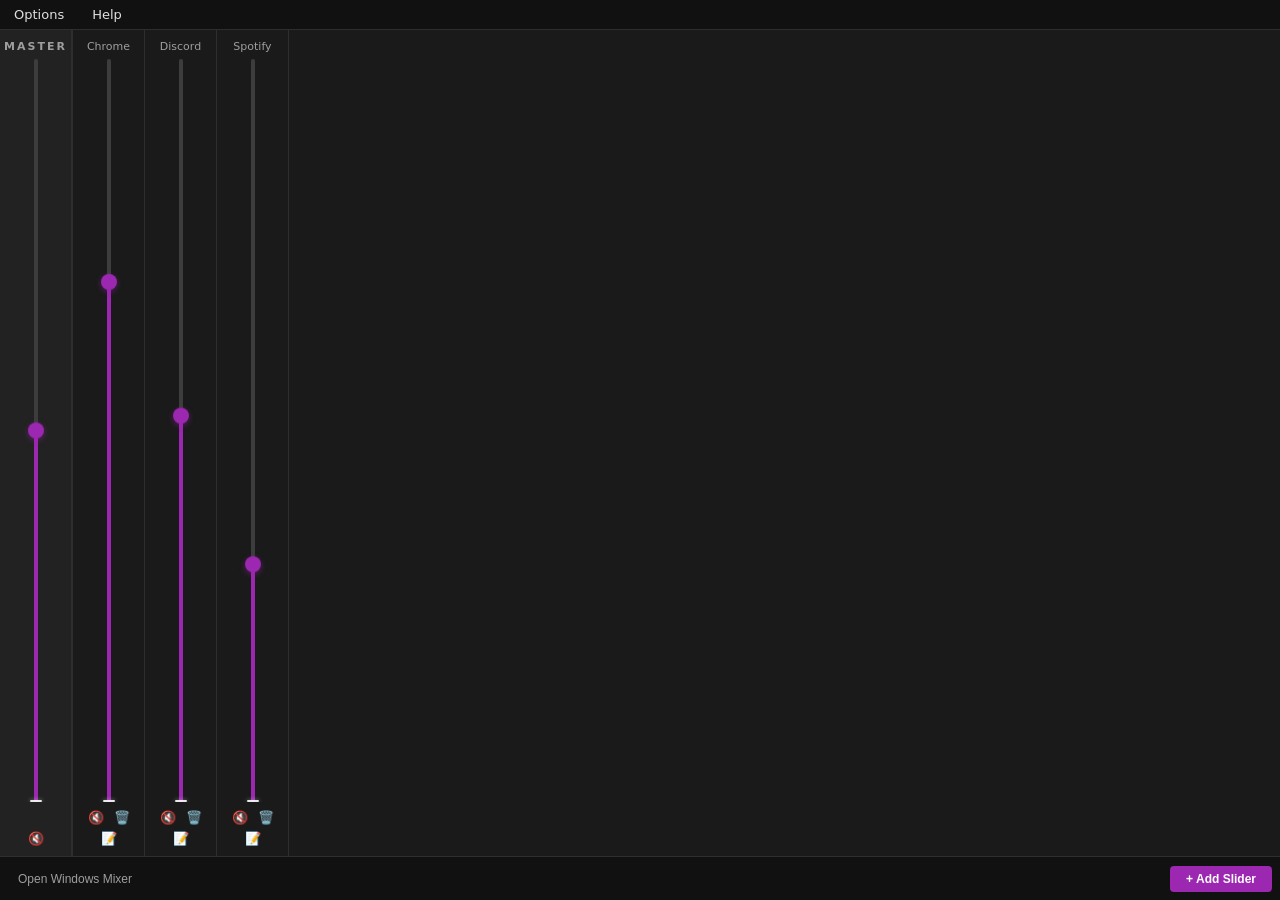
==== commit 0473dcd7: "fix: horizontal layout now working" ====
--- a/ui/web/index.html
+++ b/ui/web/index.html
@@ -42,6 +42,9 @@
         <div id="master-slider" class="vslider"></div>
       </div>
       <div class="slider-controls">
+        <!-- Hack to align Master slider for now -->
+        <button id="fake-button" onclick="" class="icon-btn mute-btn hidden-btn">🔇</button>
+        <button id="fake-button" onclick="" class="icon-btn mute-btn hidden-btn">🔇</button>
         <button id="master-mute-btn" class="icon-btn mute-btn"
                 title="Mute" onclick="blaudio.toggleMasterMute()">🔇</button>
       </div>
@@ -122,7 +125,7 @@
         <span class="layout-preview layout-preview-v"><i></i><i></i><i></i></span>
         Vertical
       </button>
-      <button class="layout-opt" data-layout="horizontal" onclick="blaudio.showToast('Horizontal layout coming soon')">
+      <button class="layout-opt" data-layout="horizontal" onclick="blaudio.setLayout('horizontal')">
         <span class="layout-preview layout-preview-h"><i></i><i></i><i></i></span>
         Horizontal
       </button>
@@ -139,6 +142,7 @@
 
 <!-- Load order matters: state must be defined before modules extend it. -->
 <script src="vendor/nouislider.min.js"></script>
+<script src="vendor/sortable.min.js"></script>
 <script src="js/state.js"></script>
 <script src="js/utils.js"></script>
 <script src="js/api_bridge.js"></script>
--- a/ui/web/style.css
+++ b/ui/web/style.css
@@ -362,10 +362,13 @@
 }
 .vol-readout.visible { opacity: 1; }
 
-/* ── Drag-to-reorder ────────────────────────────────────────────── */
-.slider-label         { cursor: grab; }
-.slider-label:active  { cursor: grabbing; }
-.slider-col.dragging  { opacity: 0.25; cursor: grabbing; }
+/* ── Drag-to-reorder (Sortable.js) ──────────────────────────────── */
+.slider-label          { cursor: grab; }
+.slider-label:active   { cursor: grabbing; }
+/* chosenClass — the item following the cursor */
+.slider-col.dragging   { opacity: 0.35; cursor: grabbing; }
+/* ghostClass — invisible placeholder; other items animate around it */
+.slider-col.slider-ghost { opacity: 0 !important; }
 
 /* ── Slider controls ────────────────────────────────────────────── */
 .slider-controls {
@@ -395,6 +398,8 @@
   color: var(--text-primary);
 }
 .icon-btn.mute-btn.active { color: var(--danger); }
+
+.hidden-btn { visibility: hidden; }
 
 /* ── Toolbar ────────────────────────────────────────────────────── */
 #toolbar {
@@ -702,17 +707,20 @@
   container-type: inline-size;
 }
 
-/* Horizontal slider wrapper: let noUiSlider fill the available width */
+/* Horizontal slider: full width, explicit 4px height so noUiSlider renders correctly.
+   (height:auto would have higher specificity and collapse the track to nothing.) */
 body.layout-horizontal .vslider {
   width: 100%;
-  height: auto;
-}
-
-/* Controls: inline, no top margin */
+  height: 4px;
+}
+
+/* Controls: inline, no top margin; width:auto overrides the base width:100% which
+   would otherwise consume the full row width and leave 0px for the slider. */
 body.layout-horizontal .slider-controls {
   margin-top: 0;
   margin-left: 4px;
   flex-wrap: nowrap;
+  width: auto;
 }
 
 /* Scroll: vertical */
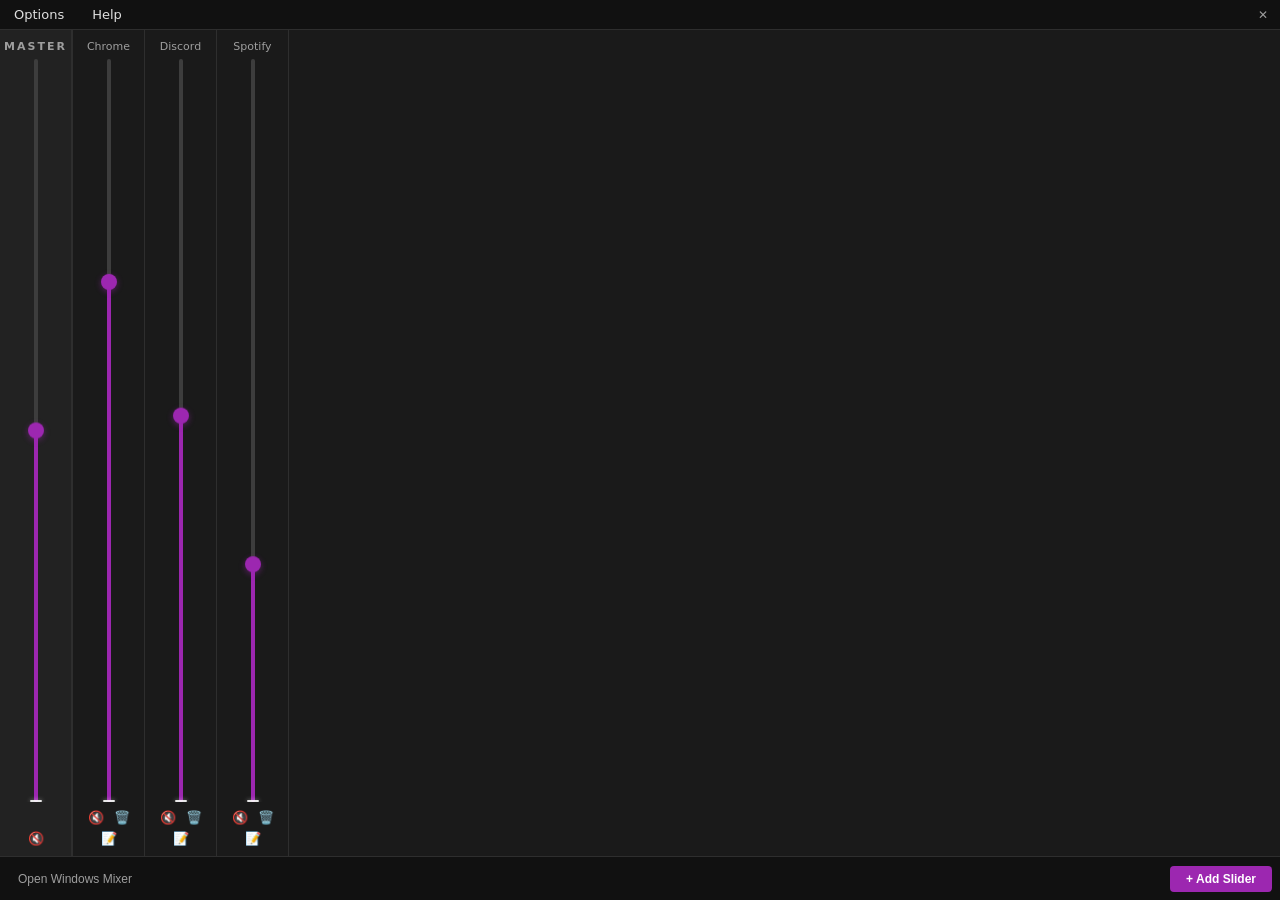
==== commit 8a8cce06: "improvement: switch to frameless window, add movment and resizing functionality" ====
--- a/ui/web/index.html
+++ b/ui/web/index.html
@@ -16,6 +16,7 @@
       <div class="menu-drop">
         <button class="menu-action" onclick="blaudio.openSettings()">Settings</button>
         <div class="menu-sep"></div>
+        <button class="menu-action" onclick="blaudio.hideWindow()">Minimize</button>
         <button class="menu-action" onclick="blaudio.quit()">Quit</button>
       </div>
     </div>
@@ -25,7 +26,19 @@
         <button class="menu-action" onclick="blaudio.about()">About</button>
       </div>
     </div>
+    <div id="menubar-drag"></div>
+    <button id="menubar-close" onclick="blaudio.hideWindow()" title="Minimise to tray">✕</button>
   </nav>
+
+  <!-- ── Resize handles ──────────────────────────────────────────────── -->
+  <div class="resize-handle" data-dir="n"></div>
+  <div class="resize-handle" data-dir="ne"></div>
+  <div class="resize-handle" data-dir="e"></div>
+  <div class="resize-handle" data-dir="se"></div>
+  <div class="resize-handle" data-dir="s"></div>
+  <div class="resize-handle" data-dir="sw"></div>
+  <div class="resize-handle" data-dir="w"></div>
+  <div class="resize-handle" data-dir="nw"></div>
 
   <!-- ── Mixer ────────────────────────────────────────────────── -->
   <main id="mixer">
@@ -151,6 +164,7 @@
 <script src="js/sliders.js"></script>
 <script src="js/dialogs.js"></script>
 <script src="js/settings.js"></script>
+<script src="js/window_manager.js"></script>
 <script src="app.js"></script>
 </body>
 </html>
--- a/ui/web/style.css
+++ b/ui/web/style.css
@@ -71,6 +71,42 @@
   font-size: 13px;
 }
 .menu-entry:hover { background: rgba(255,255,255,0.07); }
+
+#menubar-drag {
+  flex: 1;
+  cursor: grab;
+}
+#menubar-drag.dragging { cursor: grabbing; }
+
+#menubar-close {
+  background: none;
+  border: none;
+  color: var(--text-secondary);
+  cursor: pointer;
+  font-size: 12px;
+  padding: 0 12px;
+  height: 100%;
+  line-height: 1;
+  transition: background var(--ease), color var(--ease);
+}
+#menubar-close:hover {
+  background: var(--danger);
+  color: #fff;
+}
+
+/* ── Resize handles (frameless window) ──────────────────────────── */
+.resize-handle {
+  position: fixed;
+  z-index: 9999;
+}
+.resize-handle[data-dir="n"]  { top: 0;      left: 6px;    right: 6px;   height: 4px;  cursor: n-resize;  }
+.resize-handle[data-dir="s"]  { bottom: 0;   left: 6px;    right: 6px;   height: 4px;  cursor: s-resize;  }
+.resize-handle[data-dir="e"]  { right: 0;    top: 6px;     bottom: 6px;  width: 4px;   cursor: e-resize;  }
+.resize-handle[data-dir="w"]  { left: 0;     top: 6px;     bottom: 6px;  width: 4px;   cursor: w-resize;  }
+.resize-handle[data-dir="ne"] { top: 0;      right: 0;     width: 8px;   height: 8px;  cursor: ne-resize; }
+.resize-handle[data-dir="nw"] { top: 0;      left: 0;      width: 8px;   height: 8px;  cursor: nw-resize; }
+.resize-handle[data-dir="se"] { bottom: 0;   right: 0;     width: 8px;   height: 8px;  cursor: se-resize; }
+.resize-handle[data-dir="sw"] { bottom: 0;   left: 0;      width: 8px;   height: 8px;  cursor: sw-resize; }
 
 .menu-drop {
   display: none;
